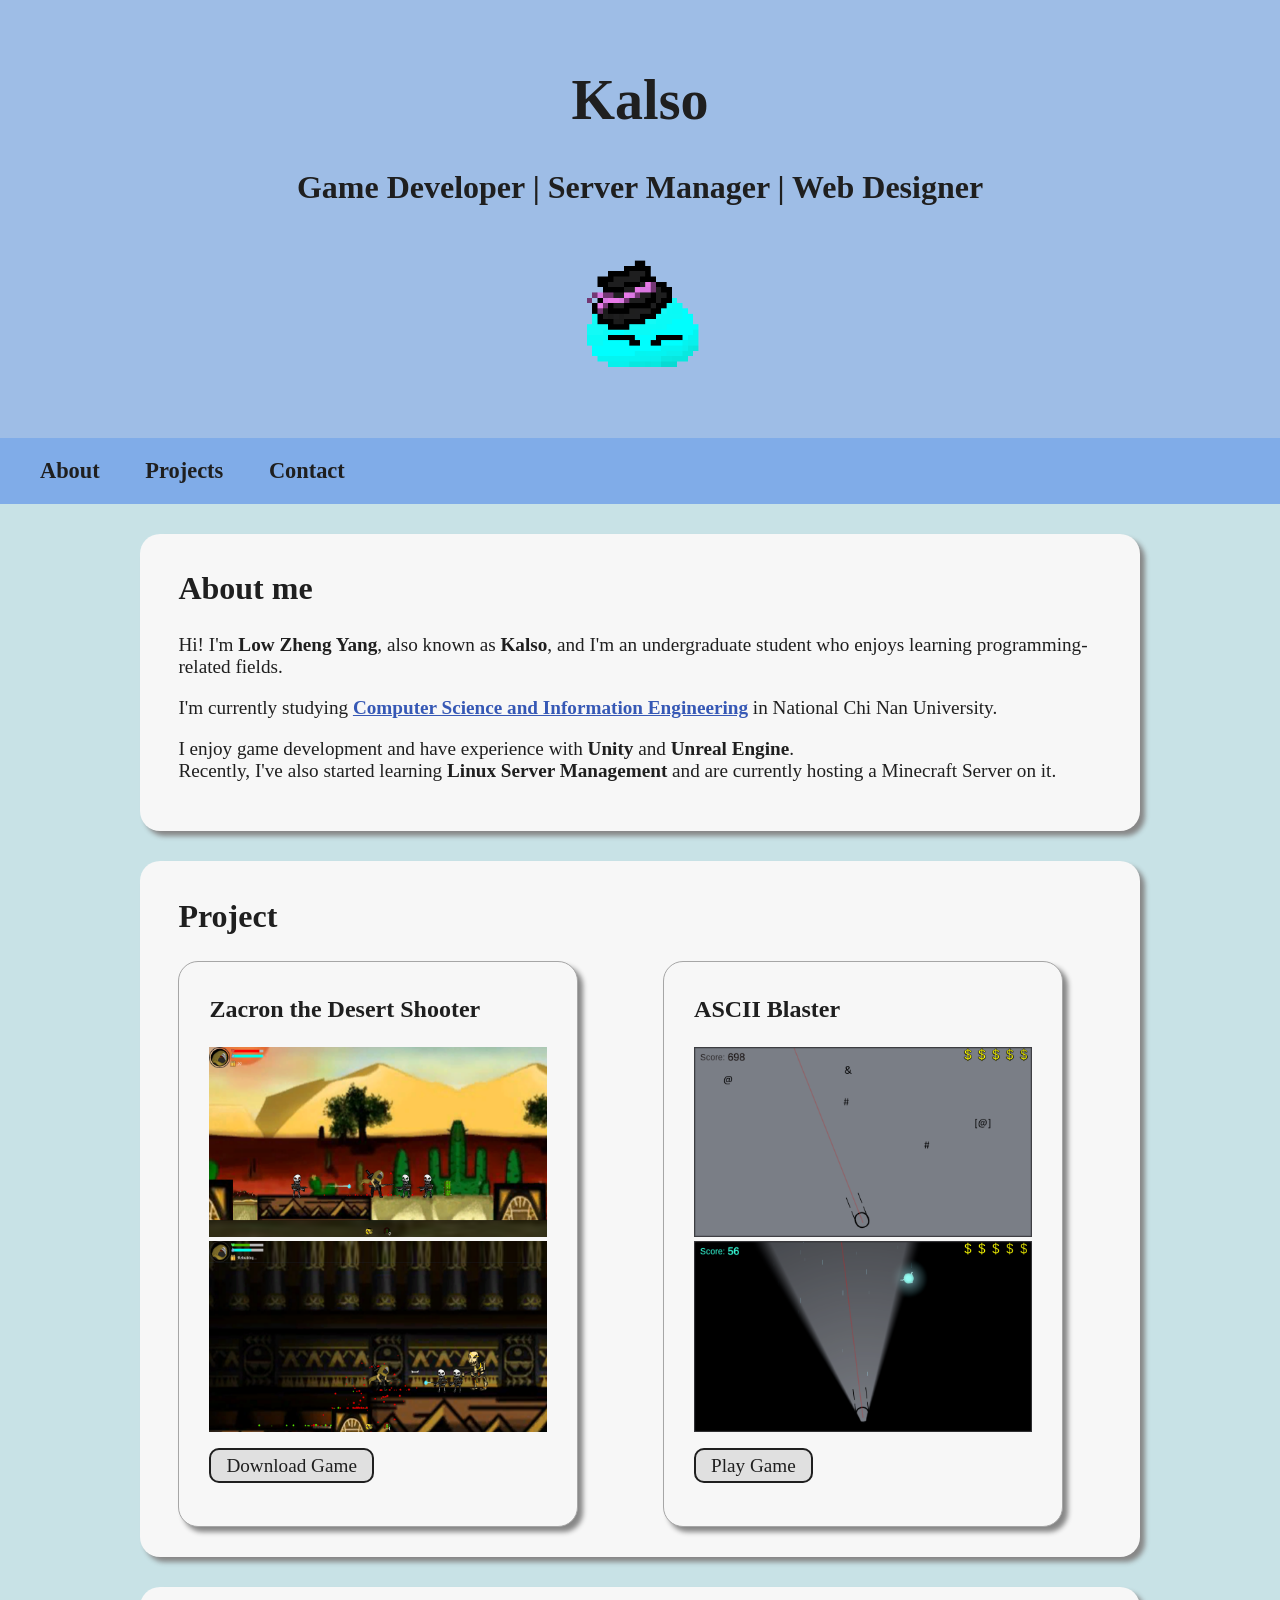
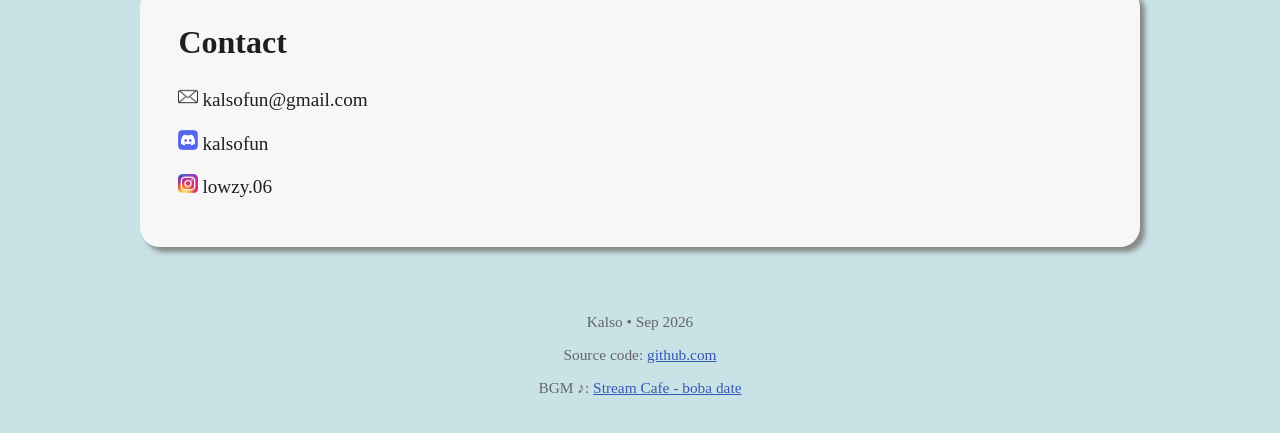
==== home.html @ 7e491172 "edited the title of 'source code' link" ====
<!DOCTYPE html>
<html lang="en">
<head>
    <meta charset="UTF-8">
    <meta name="viewport" content="width=device-width, initial-scale=1.0">
    <title>Kalso's Website</title>
    <script src="/script.js"></script>
    <link rel="stylesheet" href="/style.css">
    <link rel="icon" type="image/png" href="/Resources/kalso-24x24.png">
</head>
<body>
    <audio autoplay loop>
        <source src="/Resources/boba-date.mp3" type="audio/mp3">
    </audio>
<header>
    <h1>Kalso</h1>
    <h2>Game Developer &vert; Server Manager &vert; Web Designer</h2>
    <button class="no-deco" onclick="new Audio('/Resources/slime.mp3').play()"><img src="/Resources/kalso-640x640.gif" alt="Kalso the Slime" title="Kalso the Slime"></button>
</header>
<nav><b>
    <a class="no-deco" href="#about">About</a>
    <a class="no-deco" href="#project">Projects</a>
    <a class="no-deco" href="#contact">Contact</a>
</nav></b>
<section class="card" id="about">
    <h2>About me</h2>
    <p>Hi! I'm <b>Low Zheng Yang</b>, also known as <b>Kalso</b>, and I'm an undergraduate student who enjoys learning programming-related fields.</p>
    <p>I'm currently studying <b><a href="https://www.csie.ncnu.edu.tw/home" target="_blank">Computer Science and Information Engineering</a></b> in National Chi Nan University.</p>
    <p>I enjoy game development and have experience with <b>Unity</b> and <b>Unreal Engine</b>.
    <br>Recently, I've also started learning <b>Linux Server Management</b> and are currently hosting a Minecraft Server on it.</p>
</section>
<section class="card" id="project">
    <h2>Project</h2>
    <section class="grid-card">
        <section>
            <h3>Zacron the Desert Shooter</h3>
            <img src="/Resources/proj-ztds-pic1.png" alt="Gameplay">
            <img src="/Resources/proj-ztds-pic2.png" alt="Gameplay">
            <p><a class="button" href="/Projects/Zacron_the_Desert_Shooter.zip" target="_blank">Download Game</a></p>
        </section>
        <section>
            <h3>ASCII Blaster</h3>
            <img src="/Resources/proj-ab-pic1.png" alt="Gameplay">
            <img src="/Resources/proj-ab-pic2.png" alt="Gameplay">
            <p><a class="button" href="/Projects/ASCII_Blaster/" target="_blank">Play Game</a></p>
        </section>
    </section>
</section>
<section class="card" id="contact">
    <h2>Contact</h2>
    <p><a class="no-deco" href="mailto:kalsofun@gmail.com" target="_blank"><img src="/Resources/mail-icon.png" alt="Mail" style="width:1em;"> kalsofun@gmail.com</a></p>
    <p><a class="no-deco" href="https://discord.com/users/764396331749343232" target="_blank"><img src="/Resources/discord-icon.png" alt="Discord" style="width:1em;"> kalsofun</a></p>
    <p><a class="no-deco" href="https://www.instagram.com/lowzy.06/" target="_blank"><img src="/Resources/instagram-icon.png" alt="Instagram" style="width:1em;"> lowzy.06</a></p>
</section>
<footer>
    <p>Kalso &bull; Sep 2026</p>
    <p>Source code: <a href="https://github.com/kalsofun/Kalso-Website" target="_blank" title="kalsofun/Kalso-Website">github.com</a></p>
    <p>BGM &sung;: <a href="https://www.youtube.com/watch?v=kj1MDJXJ7-I" target="_blank" title='"boba date" ♫ | cute background music (royalty free)'>Stream Cafe - boba date</a></p>
</footer>
</body>
</html>
---- style.css ----
* {
    box-sizing:border-box;
}
body {
    color:#1f1f1f;
	background-color:#c8e2e6;
    font-family:serif;
    text-align:center;
    margin:0px;
    padding:0px;
}
header {
    background-color:#9ebde6;
    padding:30px;
}
footer {
    color:#666666;
    font-size:0.8em;
    padding:20px;
}
section.card {
    background-color:#f7f7f7;
    border-radius:20px;
    box-shadow:5px 5px 5px #878787;
    max-width:1000px;
    width:100%;
    height:auto;
    text-align:left;
    margin:30px auto;
    padding:10px 3% 30px;
}
section.grid-card {
    display:grid;
    grid-template-columns:1fr;
    gap:5%;
    height:auto;
    overflow:visible;
}
section.grid-card section {
    display:inline-block;
    background-color:#f7f7f7;
    border-radius:20px;
    border:1px solid #a6a6a6;
    box-shadow:5px 5px 5px #878787;
    max-width:400px;
    width:100%;
    height:auto;
    padding:10px 30px 30px;
}
section img{
    width:100%;
    height:auto;
}
nav {
    background-color:#80ace8;
    font-size:1.4em;
    text-align:left;
    margin:0px;
    padding:20px;
}
nav a {
    margin:10px 20px;
}

h1 {
    font-size:3.5em;
}
h2 {
    font-size:2em;
}
h3 {
    font-size:1.5em;
}
p {
    font-size:1.2em;
}
a {
    color:#3658b5;
}
a.button {
    background-color:#e0e0e0;
    color:inherit;
    text-decoration:none;
    border:2px solid #1f1f1f;
    border-radius:10px;
    padding:5px 15px;
}
a.button:hover {
    filter:brightness(0.9);
}
a.button:active {
    filter:brightness(0.8);
}
button {
    cursor:pointer;
}
.no-deco {
    background:none;
    color:inherit;
    border:none;
    text-decoration:none;
}
img {
    width:170px;
}

@media (min-width: 600px) {
    section.grid-card {
        grid-template-columns:1fr 1fr;
    }
}
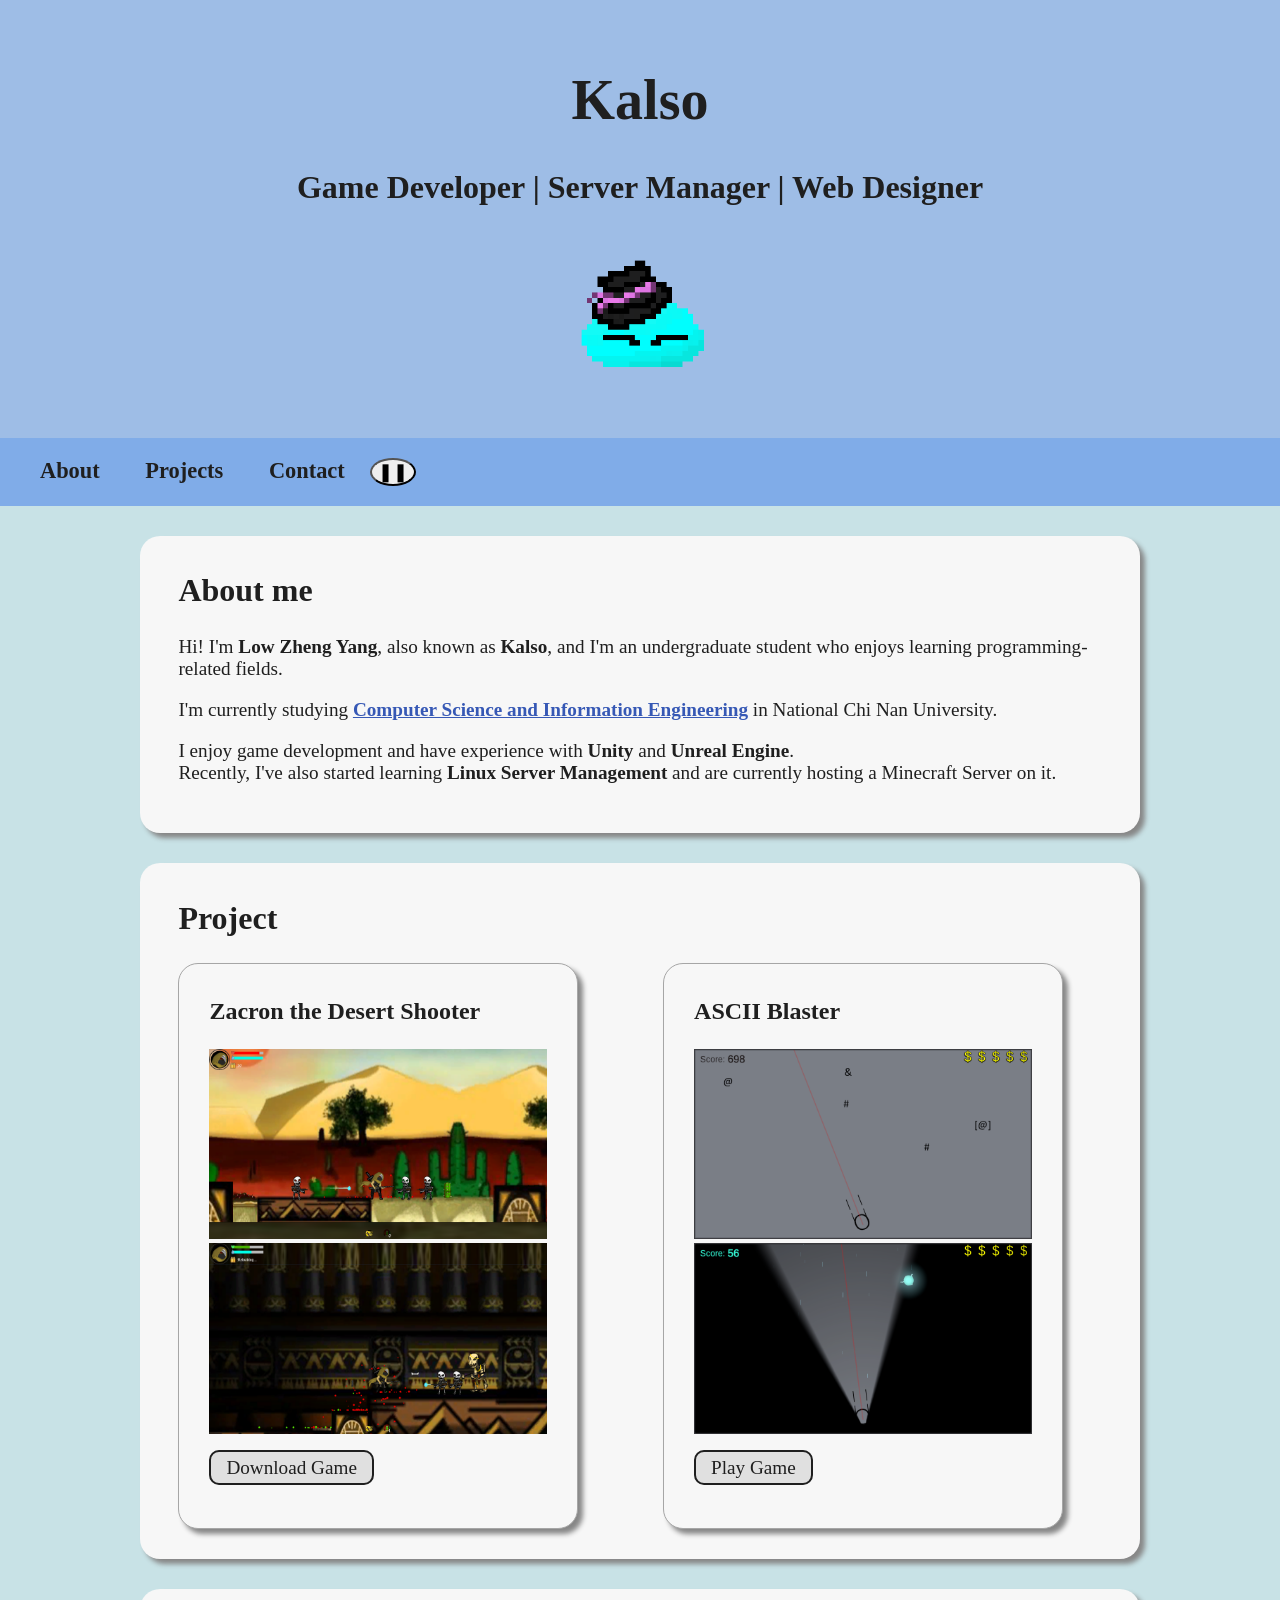
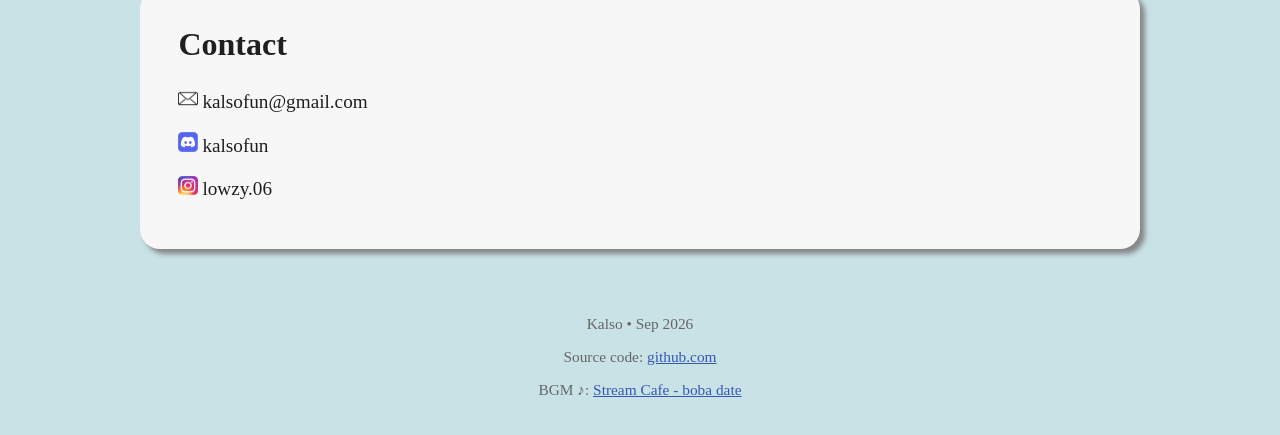
==== commit ece2cfd5: "added button to pause or play bgm" ====
--- a/home.html
+++ b/home.html
@@ -4,23 +4,24 @@
     <meta charset="UTF-8">
     <meta name="viewport" content="width=device-width, initial-scale=1.0">
     <title>Kalso's Website</title>
-    <script src="/script.js"></script>
+    <script src="/script.js" defer></script>
     <link rel="stylesheet" href="/style.css">
     <link rel="icon" type="image/png" href="/Resources/kalso-24x24.png">
 </head>
 <body>
-    <audio autoplay loop>
+    <audio autoplay loop id="bgm">
         <source src="/Resources/boba-date.mp3" type="audio/mp3">
     </audio>
 <header>
     <h1>Kalso</h1>
     <h2>Game Developer &vert; Server Manager &vert; Web Designer</h2>
-    <button class="no-deco" onclick="new Audio('/Resources/slime.mp3').play()"><img src="/Resources/kalso-640x640.gif" alt="Kalso the Slime" title="Kalso the Slime"></button>
+    <button class="no-deco" onclick="playAudio('/Resources/slime.mp3')"><img src="/Resources/kalso-640x640.gif" alt="Kalso the Slime" title="Kalso the Slime"></button>
 </header>
 <nav><b>
     <a class="no-deco" href="#about">About</a>
     <a class="no-deco" href="#project">Projects</a>
     <a class="no-deco" href="#contact">Contact</a>
+    <button class="round" id="bgm-control">❚❚</button>
 </nav></b>
 <section class="card" id="about">
     <h2>About me</h2>
--- a/style.css
+++ b/style.css
@@ -94,6 +94,10 @@
 button {
     cursor:pointer;
 }
+button.round {
+    border-radius:50%;
+    font-size:0.8em;
+}
 .no-deco {
     background:none;
     color:inherit;
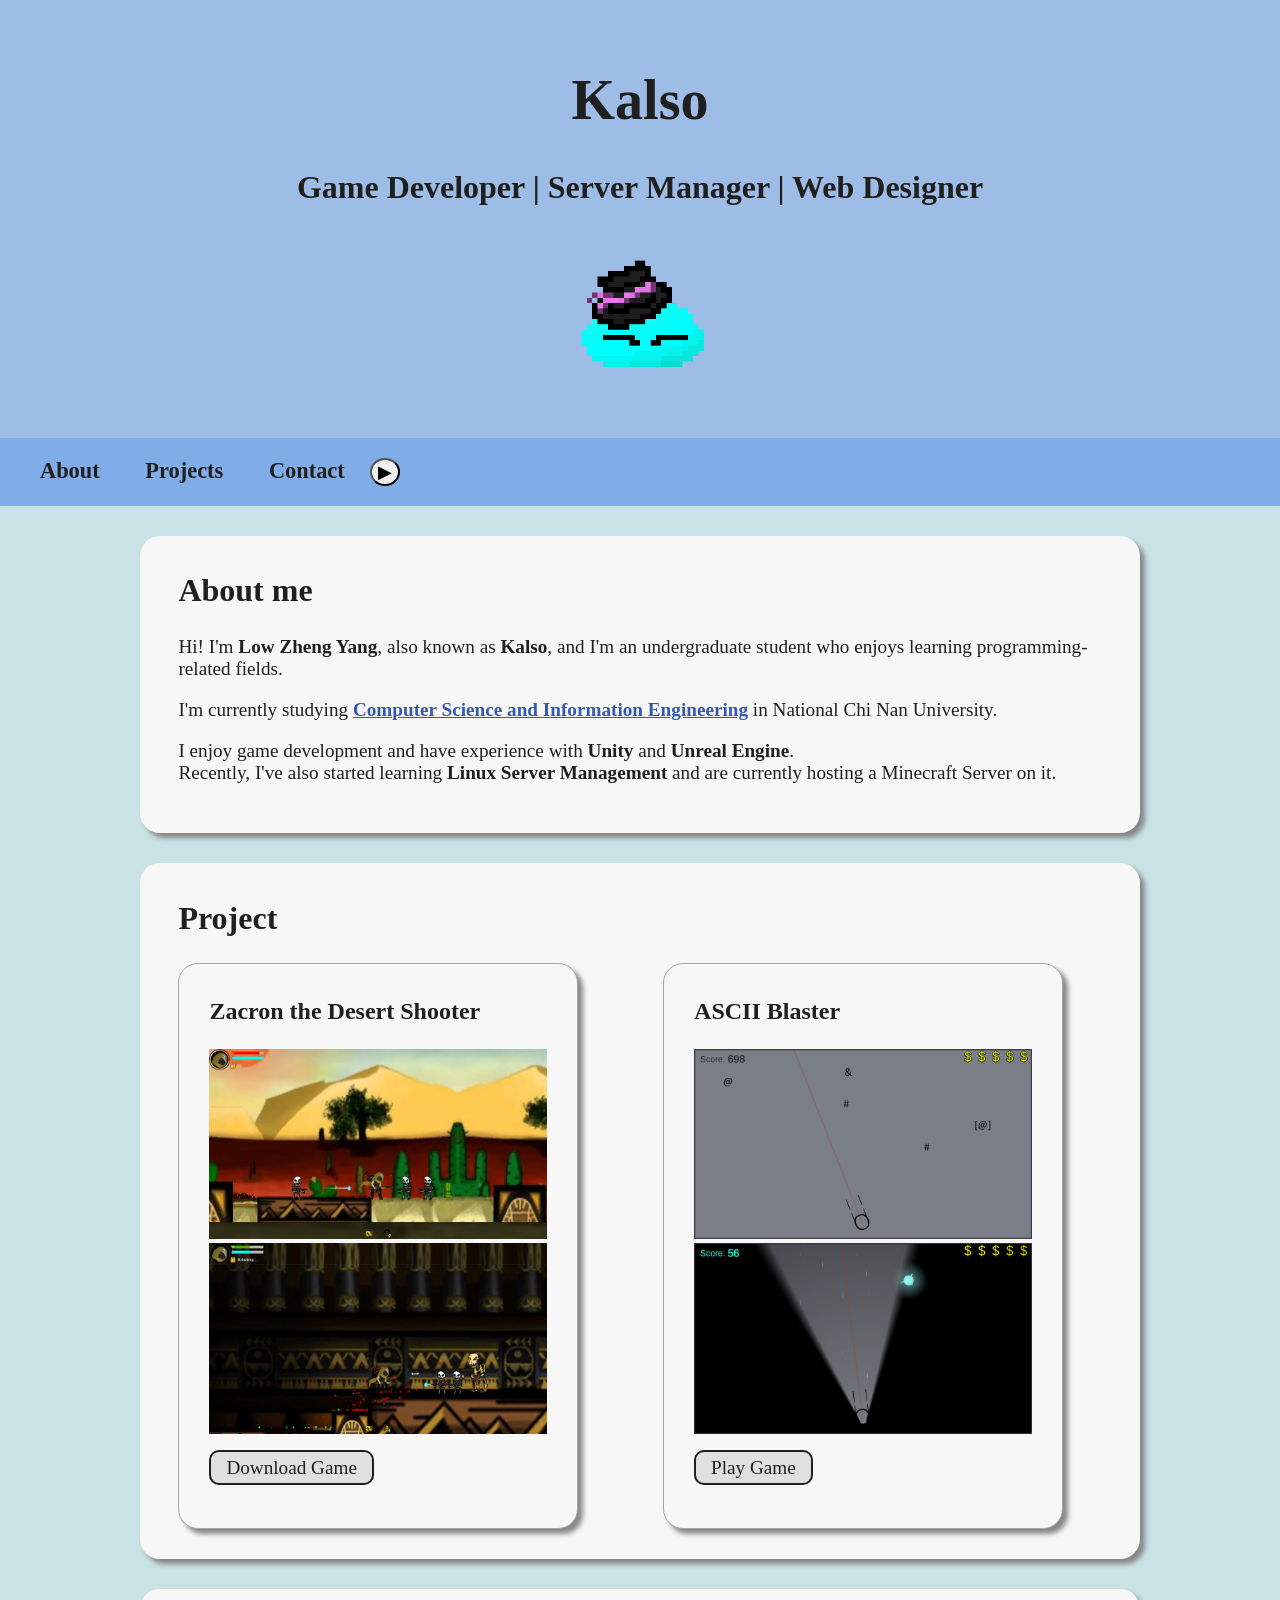
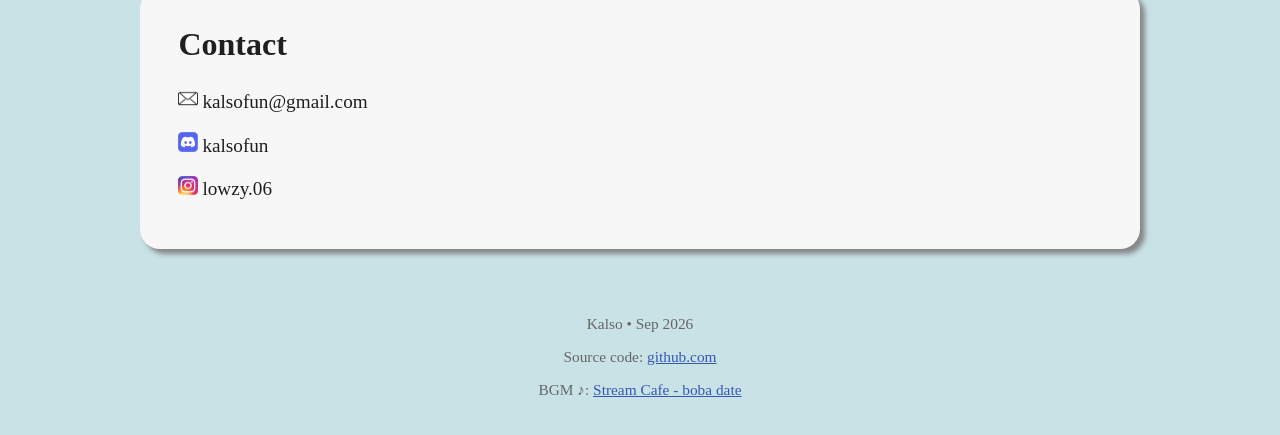
==== commit cf76d84a: "added link ref canonical" ====
--- a/home.html
+++ b/home.html
@@ -7,6 +7,7 @@
     <script src="/script.js" defer></script>
     <link rel="stylesheet" href="/style.css">
     <link rel="icon" type="image/png" href="/Resources/kalso-24x24.png">
+    <link rel="canonical" href="https://www.kalsofun.com/">
 </head>
 <body>
     <audio autoplay loop id="bgm">
@@ -21,7 +22,7 @@
     <a class="no-deco" href="#about">About</a>
     <a class="no-deco" href="#project">Projects</a>
     <a class="no-deco" href="#contact">Contact</a>
-    <button class="round" id="bgm-control">❚❚</button>
+    <button class="round" id="bgm-control">▶︎</button>
 </nav></b>
 <section class="card" id="about">
     <h2>About me</h2>
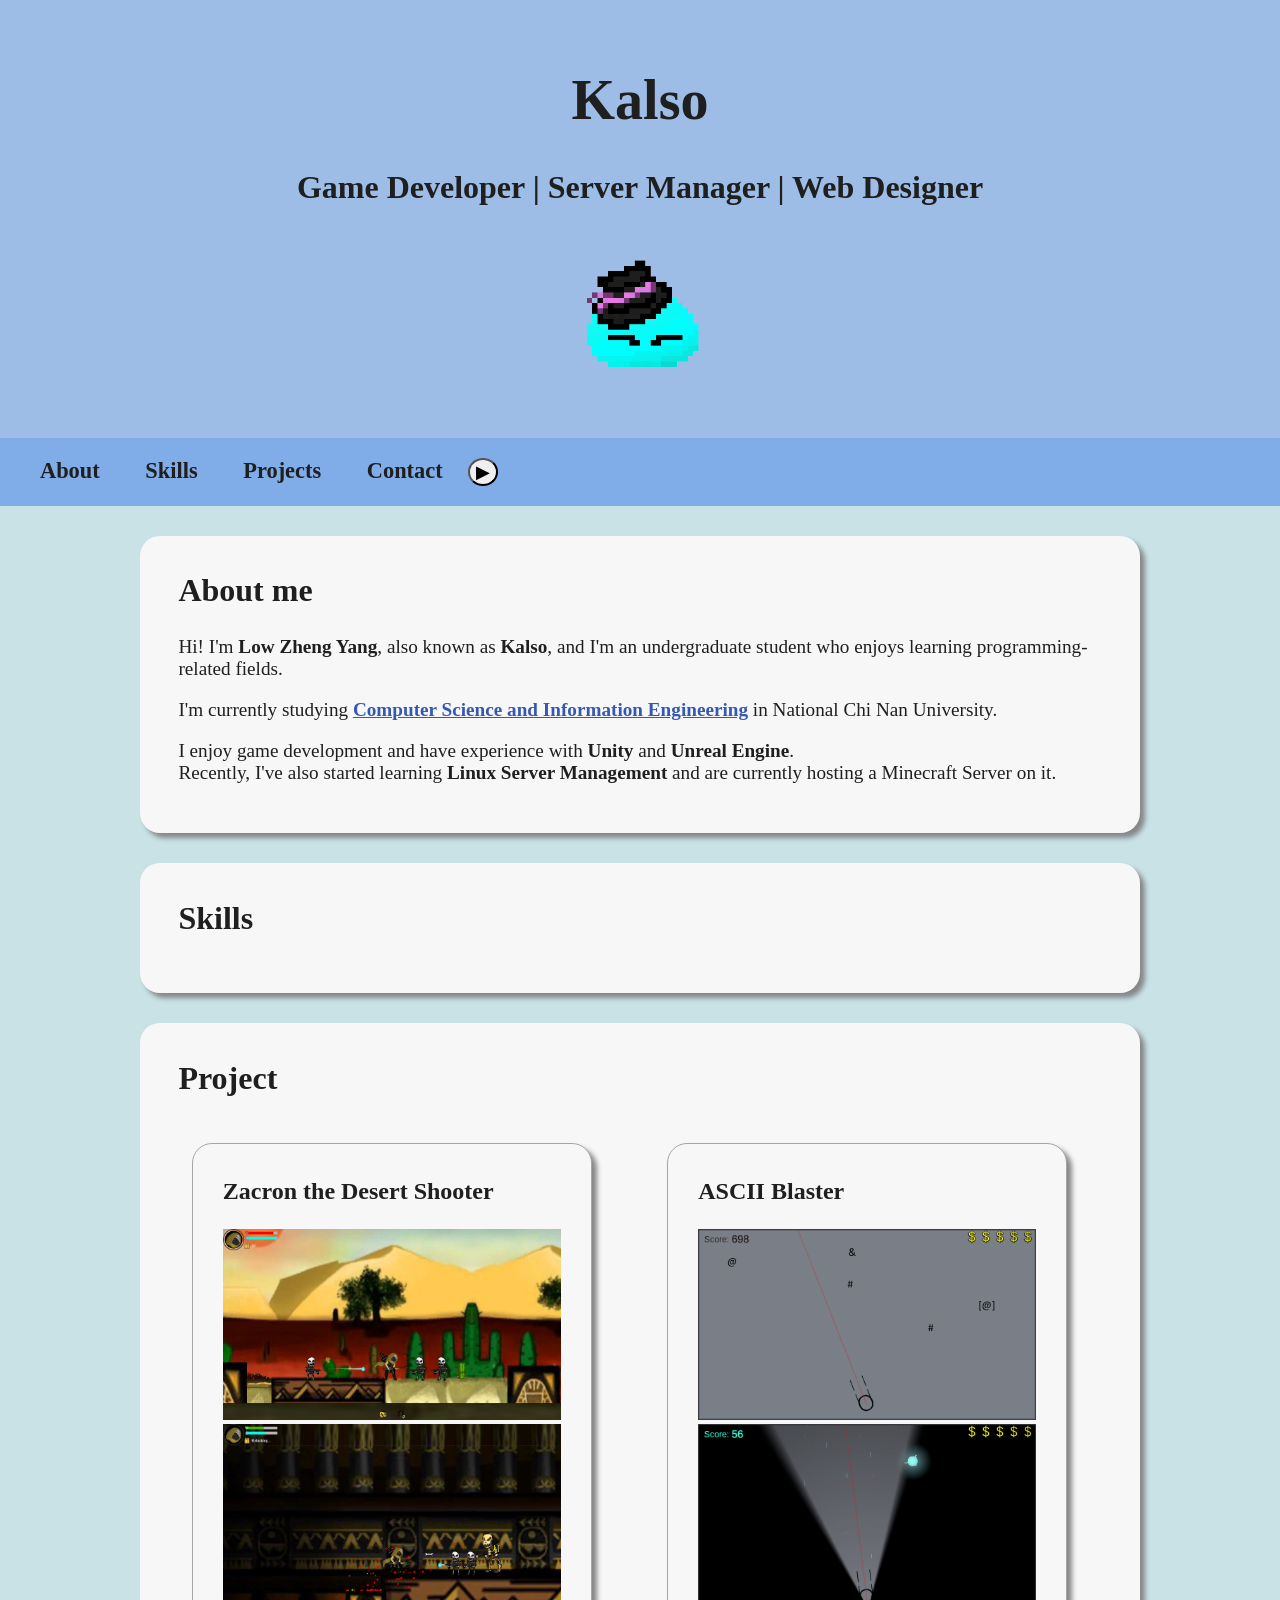
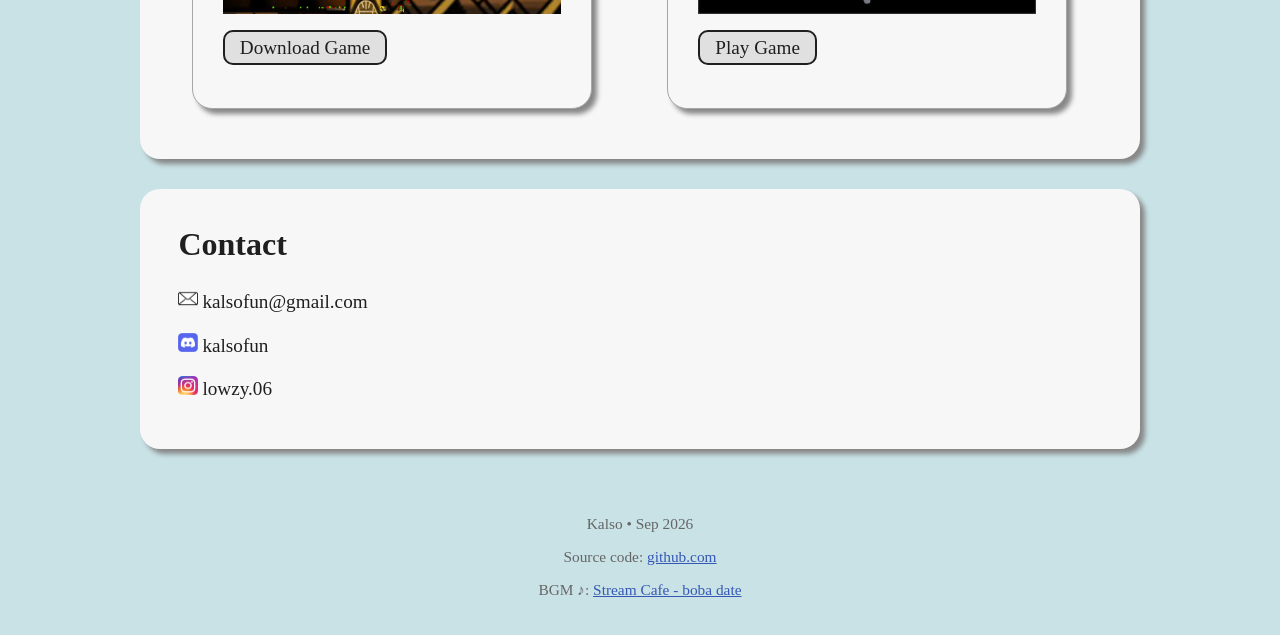
==== commit a0aaa6af: "added meta description" ====
--- a/home.html
+++ b/home.html
@@ -2,10 +2,11 @@
 <html lang="en">
 <head>
     <meta charset="UTF-8">
+    <script src="/script.js" defer></script>
+    <link rel="stylesheet" href="/style.css">
     <meta name="viewport" content="width=device-width, initial-scale=1.0">
     <title>Kalso's Website</title>
-    <script src="/script.js" defer></script>
-    <link rel="stylesheet" href="/style.css">
+    <meta name="description" content="I'm Kalso, and this is a website where I post and share my projects and experiences.">
     <link rel="icon" type="image/png" href="/Resources/kalso-24x24.png">
     <link rel="canonical" href="https://www.kalsofun.com/">
 </head>
@@ -20,6 +21,7 @@
 </header>
 <nav><b>
     <a class="no-deco" href="#about">About</a>
+    <a class="no-deco" href="#skills">Skills</a>
     <a class="no-deco" href="#project">Projects</a>
     <a class="no-deco" href="#contact">Contact</a>
     <button class="round" id="bgm-control">▶︎</button>
@@ -30,6 +32,9 @@
     <p>I'm currently studying <b><a href="https://www.csie.ncnu.edu.tw/home" target="_blank">Computer Science and Information Engineering</a></b> in National Chi Nan University.</p>
     <p>I enjoy game development and have experience with <b>Unity</b> and <b>Unreal Engine</b>.
     <br>Recently, I've also started learning <b>Linux Server Management</b> and are currently hosting a Minecraft Server on it.</p>
+</section>
+<section class="card" id="skills">
+    <h2>Skills</h2>
 </section>
 <section class="card" id="project">
     <h2>Project</h2>
--- a/style.css
+++ b/style.css
@@ -32,7 +32,7 @@
 section.grid-card {
     display:grid;
     grid-template-columns:1fr;
-    gap:5%;
+    gap:3%;
     height:auto;
     overflow:visible;
 }
@@ -45,6 +45,7 @@
     max-width:400px;
     width:100%;
     height:auto;
+    margin:20px 3%;
     padding:10px 30px 30px;
 }
 section img{
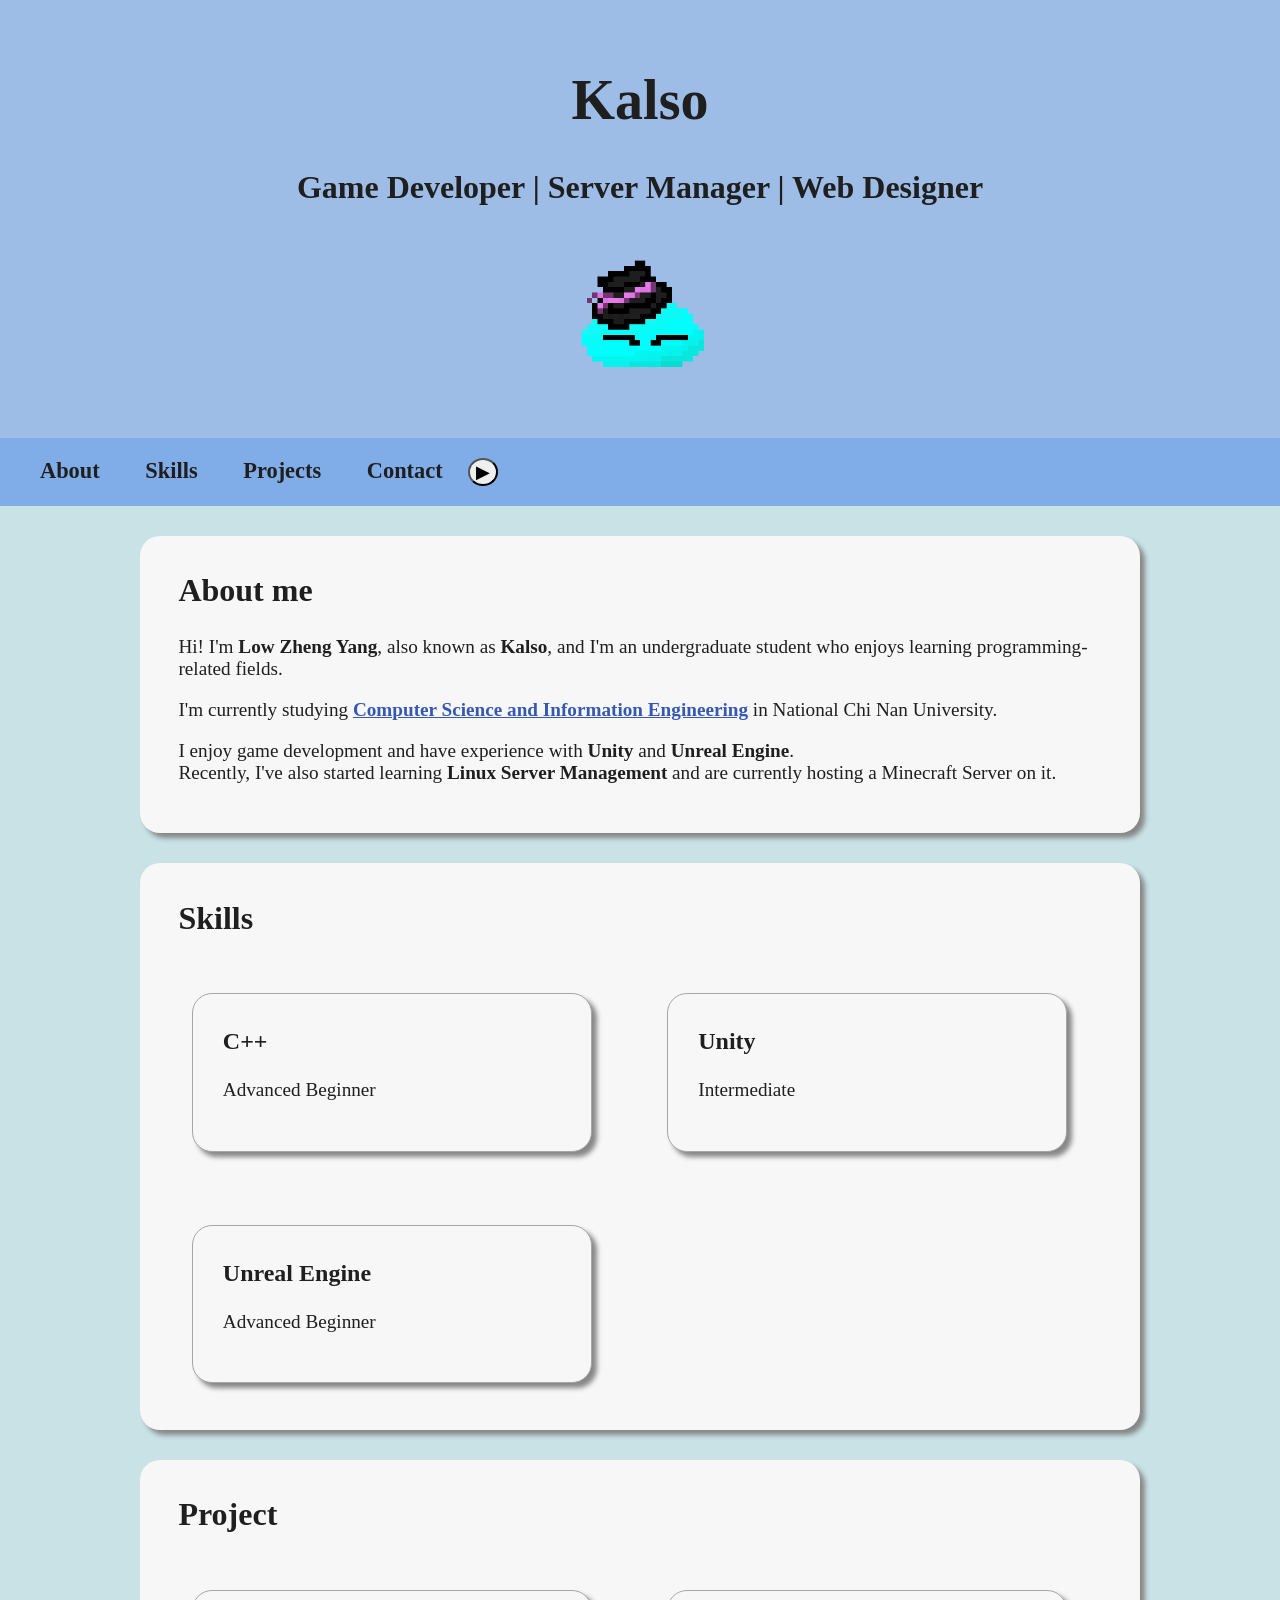
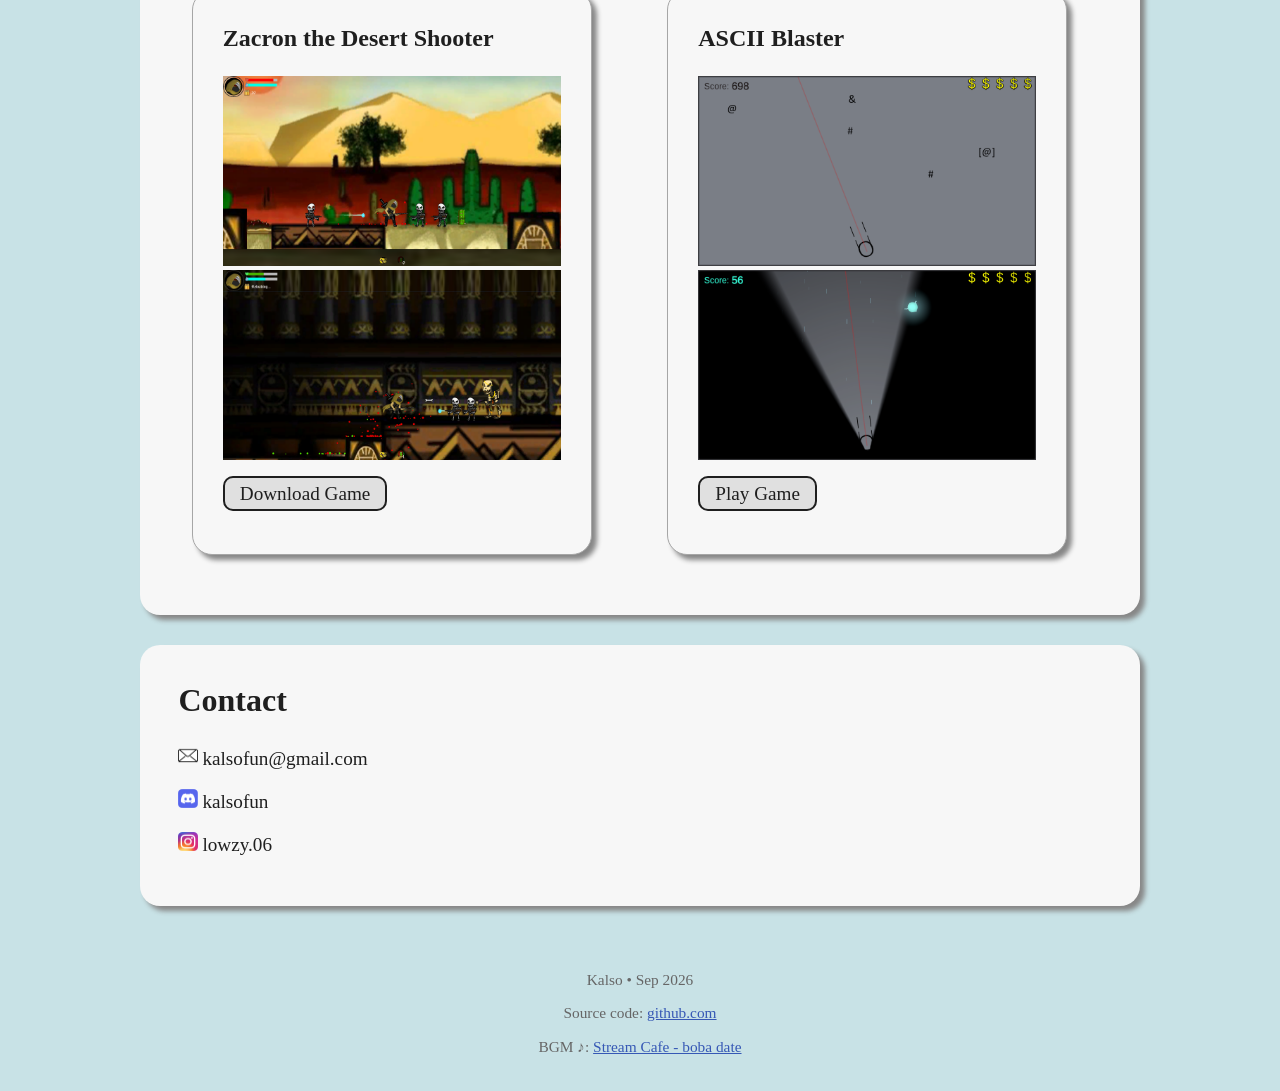
==== commit ae06a0de: "modified 'Skills' section" ====
--- a/home.html
+++ b/home.html
@@ -35,6 +35,20 @@
 </section>
 <section class="card" id="skills">
     <h2>Skills</h2>
+    <section class="grid-card">
+        <section>
+            <h3>C++</h3>
+            <p>Advanced Beginner</p>
+        </section>
+        <section>
+            <h3>Unity</h3>
+            <p>Intermediate</p>
+        </section>
+        <section>
+            <h3>Unreal Engine</h3>
+            <p>Advanced Beginner</p>
+        </section>
+    </section>
 </section>
 <section class="card" id="project">
     <h2>Project</h2>
--- a/style.css
+++ b/style.css
@@ -45,7 +45,7 @@
     max-width:400px;
     width:100%;
     height:auto;
-    margin:20px 3%;
+    margin:30px 3%;
     padding:10px 30px 30px;
 }
 section img{
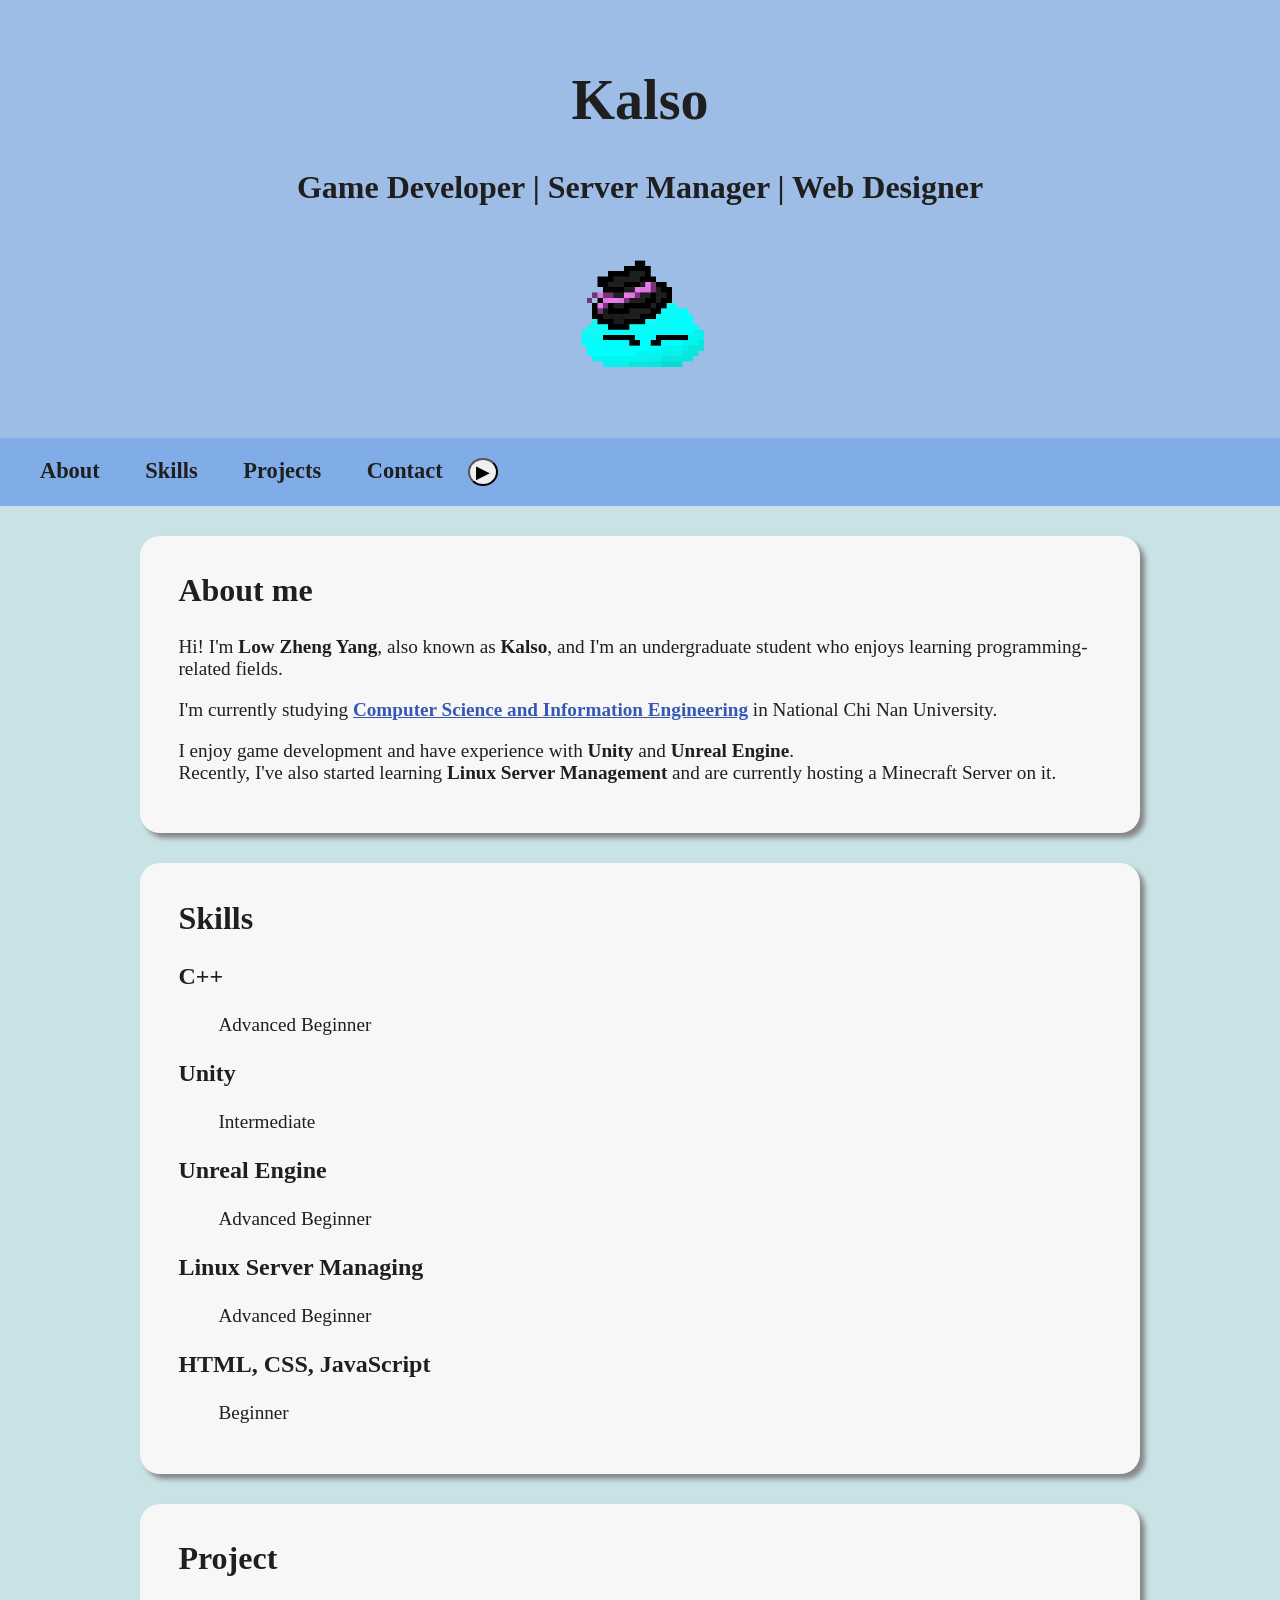
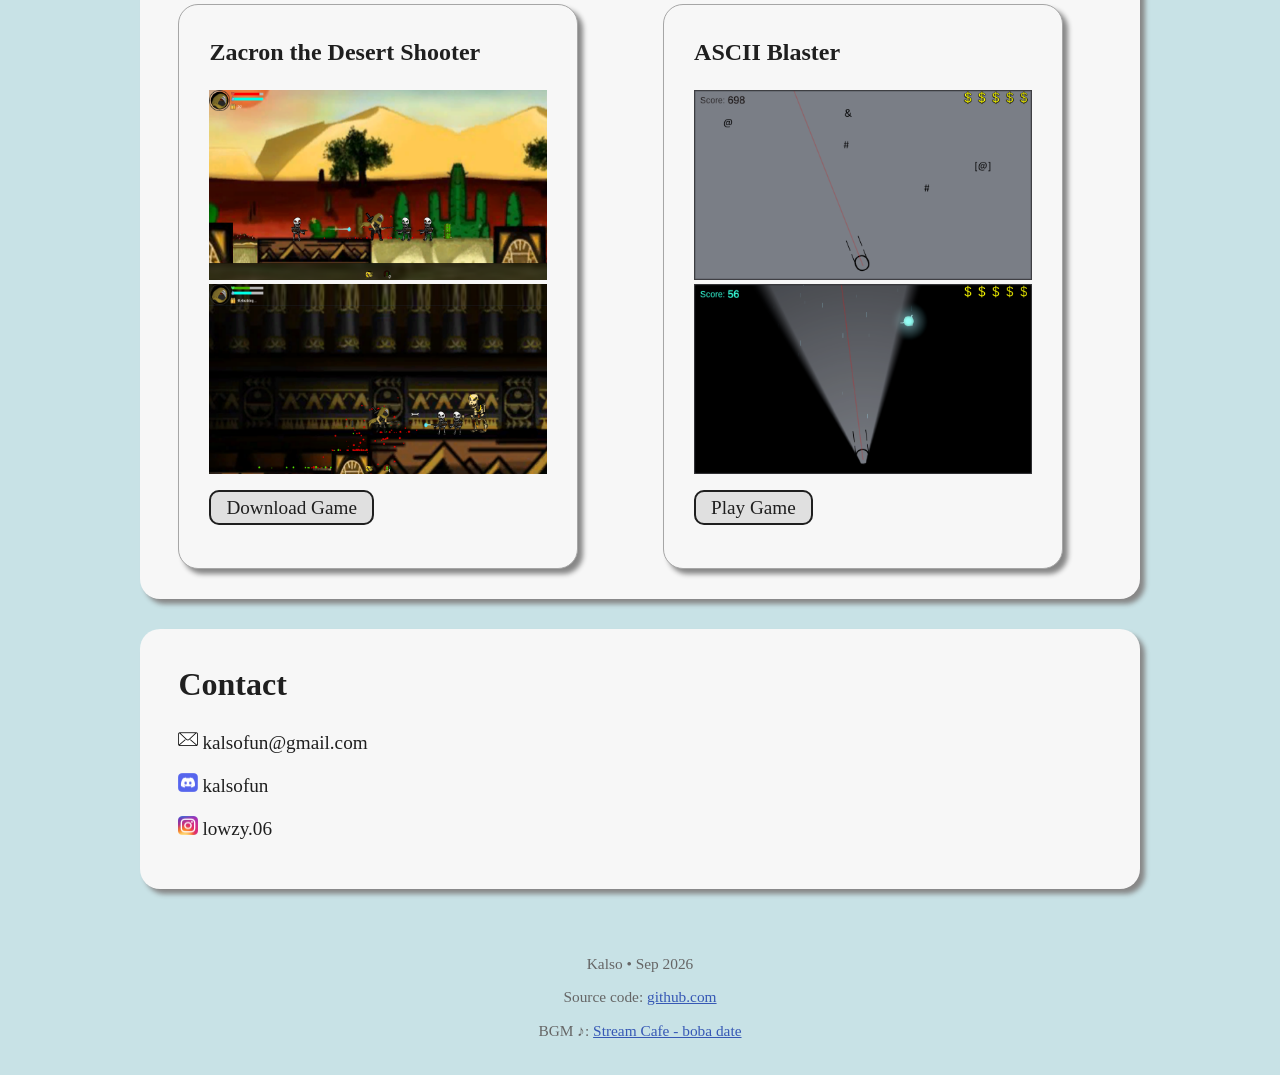
==== commit c1f6b7b7: "change the cards in skills section to list" ====
--- a/home.html
+++ b/home.html
@@ -35,20 +35,16 @@
 </section>
 <section class="card" id="skills">
     <h2>Skills</h2>
-    <section class="grid-card">
-        <section>
-            <h3>C++</h3>
-            <p>Advanced Beginner</p>
-        </section>
-        <section>
-            <h3>Unity</h3>
-            <p>Intermediate</p>
-        </section>
-        <section>
-            <h3>Unreal Engine</h3>
-            <p>Advanced Beginner</p>
-        </section>
-    </section>
+    <h3>C++</h3>
+    <ul>Advanced Beginner</ul>
+    <h3>Unity</h3>
+    <ul>Intermediate</ul>
+    <h3>Unreal Engine</h3>
+    <ul>Advanced Beginner</ul>
+    <h3>Linux Server Managing</h3>
+    <ul>Advanced Beginner</ul>
+    <h3>HTML, CSS, JavaScript</h3>
+    <ul>Beginner</ul>
 </section>
 <section class="card" id="project">
     <h2>Project</h2>
--- a/style.css
+++ b/style.css
@@ -32,7 +32,7 @@
 section.grid-card {
     display:grid;
     grid-template-columns:1fr;
-    gap:3%;
+    gap:5%;
     height:auto;
     overflow:visible;
 }
@@ -45,7 +45,6 @@
     max-width:400px;
     width:100%;
     height:auto;
-    margin:30px 3%;
     padding:10px 30px 30px;
 }
 section img{
@@ -73,6 +72,9 @@
     font-size:1.5em;
 }
 p {
+    font-size:1.2em;
+}
+ul {
     font-size:1.2em;
 }
 a {
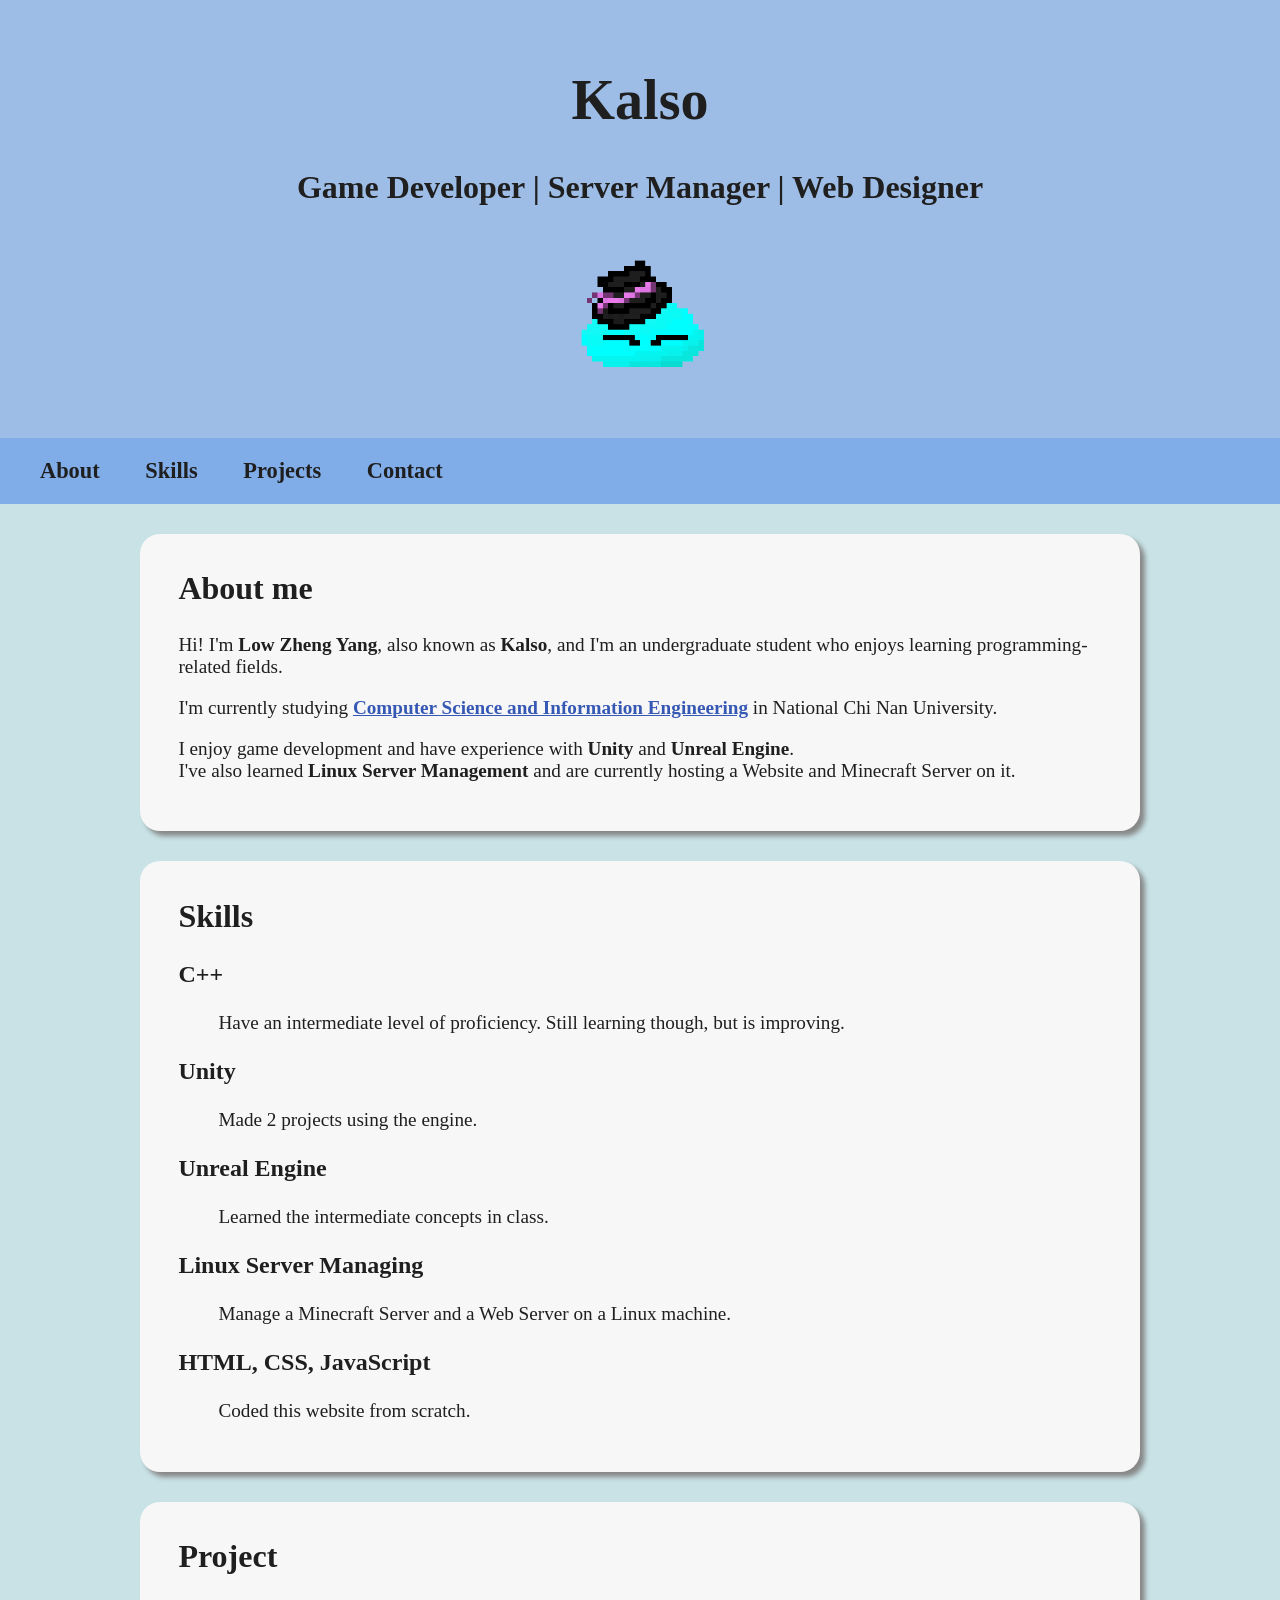
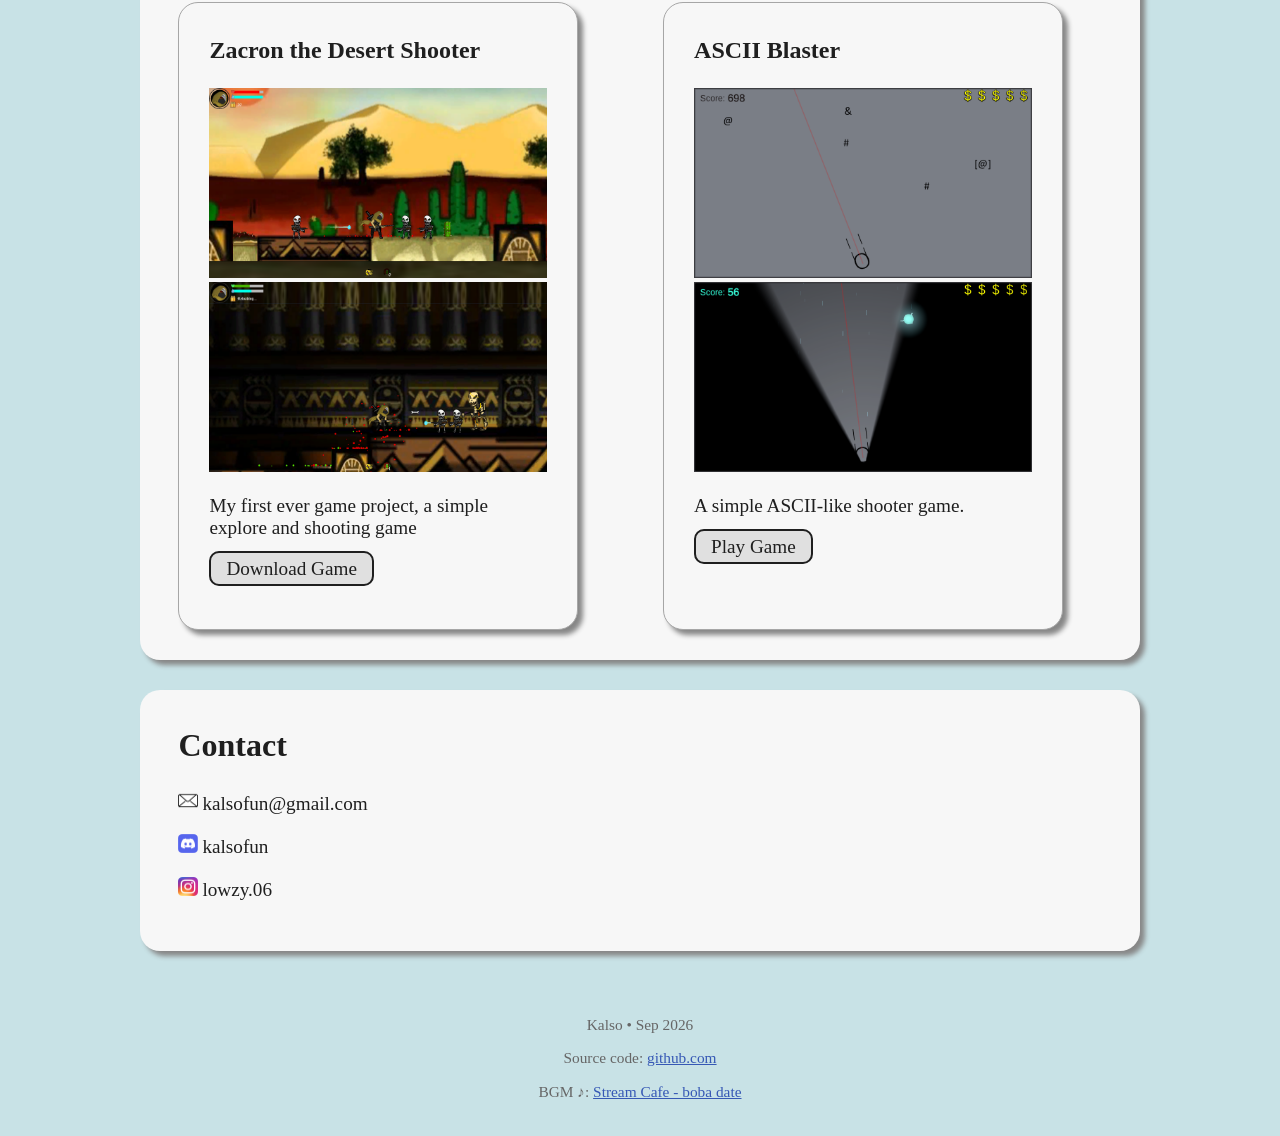
==== commit 48b8c2cb: "Added description to 'Skills' and 'Project'" ====
--- a/home.html
+++ b/home.html
@@ -24,27 +24,26 @@
     <a class="no-deco" href="#skills">Skills</a>
     <a class="no-deco" href="#project">Projects</a>
     <a class="no-deco" href="#contact">Contact</a>
-    <button class="round" id="bgm-control">▶︎</button>
 </nav></b>
 <section class="card" id="about">
     <h2>About me</h2>
     <p>Hi! I'm <b>Low Zheng Yang</b>, also known as <b>Kalso</b>, and I'm an undergraduate student who enjoys learning programming-related fields.</p>
     <p>I'm currently studying <b><a href="https://www.csie.ncnu.edu.tw/home" target="_blank">Computer Science and Information Engineering</a></b> in National Chi Nan University.</p>
     <p>I enjoy game development and have experience with <b>Unity</b> and <b>Unreal Engine</b>.
-    <br>Recently, I've also started learning <b>Linux Server Management</b> and are currently hosting a Minecraft Server on it.</p>
+    <br>I've also learned <b>Linux Server Management</b> and are currently hosting a Website and Minecraft Server on it.</p>
 </section>
 <section class="card" id="skills">
     <h2>Skills</h2>
     <h3>C++</h3>
-    <ul>Advanced Beginner</ul>
+        <ul>Have an intermediate level of proficiency. Still learning though, but is improving.</ul>
     <h3>Unity</h3>
-    <ul>Intermediate</ul>
+        <ul>Made 2 projects using the engine.</ul>
     <h3>Unreal Engine</h3>
-    <ul>Advanced Beginner</ul>
+        <ul>Learned the intermediate concepts in class.</ul>
     <h3>Linux Server Managing</h3>
-    <ul>Advanced Beginner</ul>
+        <ul>Manage a Minecraft Server and a Web Server on a Linux machine.</ul>
     <h3>HTML, CSS, JavaScript</h3>
-    <ul>Beginner</ul>
+        <ul>Coded this website from scratch.</ul>
 </section>
 <section class="card" id="project">
     <h2>Project</h2>
@@ -53,12 +52,14 @@
             <h3>Zacron the Desert Shooter</h3>
             <img src="/Resources/proj-ztds-pic1.png" alt="Gameplay">
             <img src="/Resources/proj-ztds-pic2.png" alt="Gameplay">
+            <p>My first ever game project, a simple explore and shooting game</p>
             <p><a class="button" href="/Projects/Zacron_the_Desert_Shooter.zip" target="_blank">Download Game</a></p>
         </section>
         <section>
             <h3>ASCII Blaster</h3>
             <img src="/Resources/proj-ab-pic1.png" alt="Gameplay">
             <img src="/Resources/proj-ab-pic2.png" alt="Gameplay">
+            <p>A simple ASCII-like shooter game.</p>
             <p><a class="button" href="/Projects/ASCII_Blaster/" target="_blank">Play Game</a></p>
         </section>
     </section>
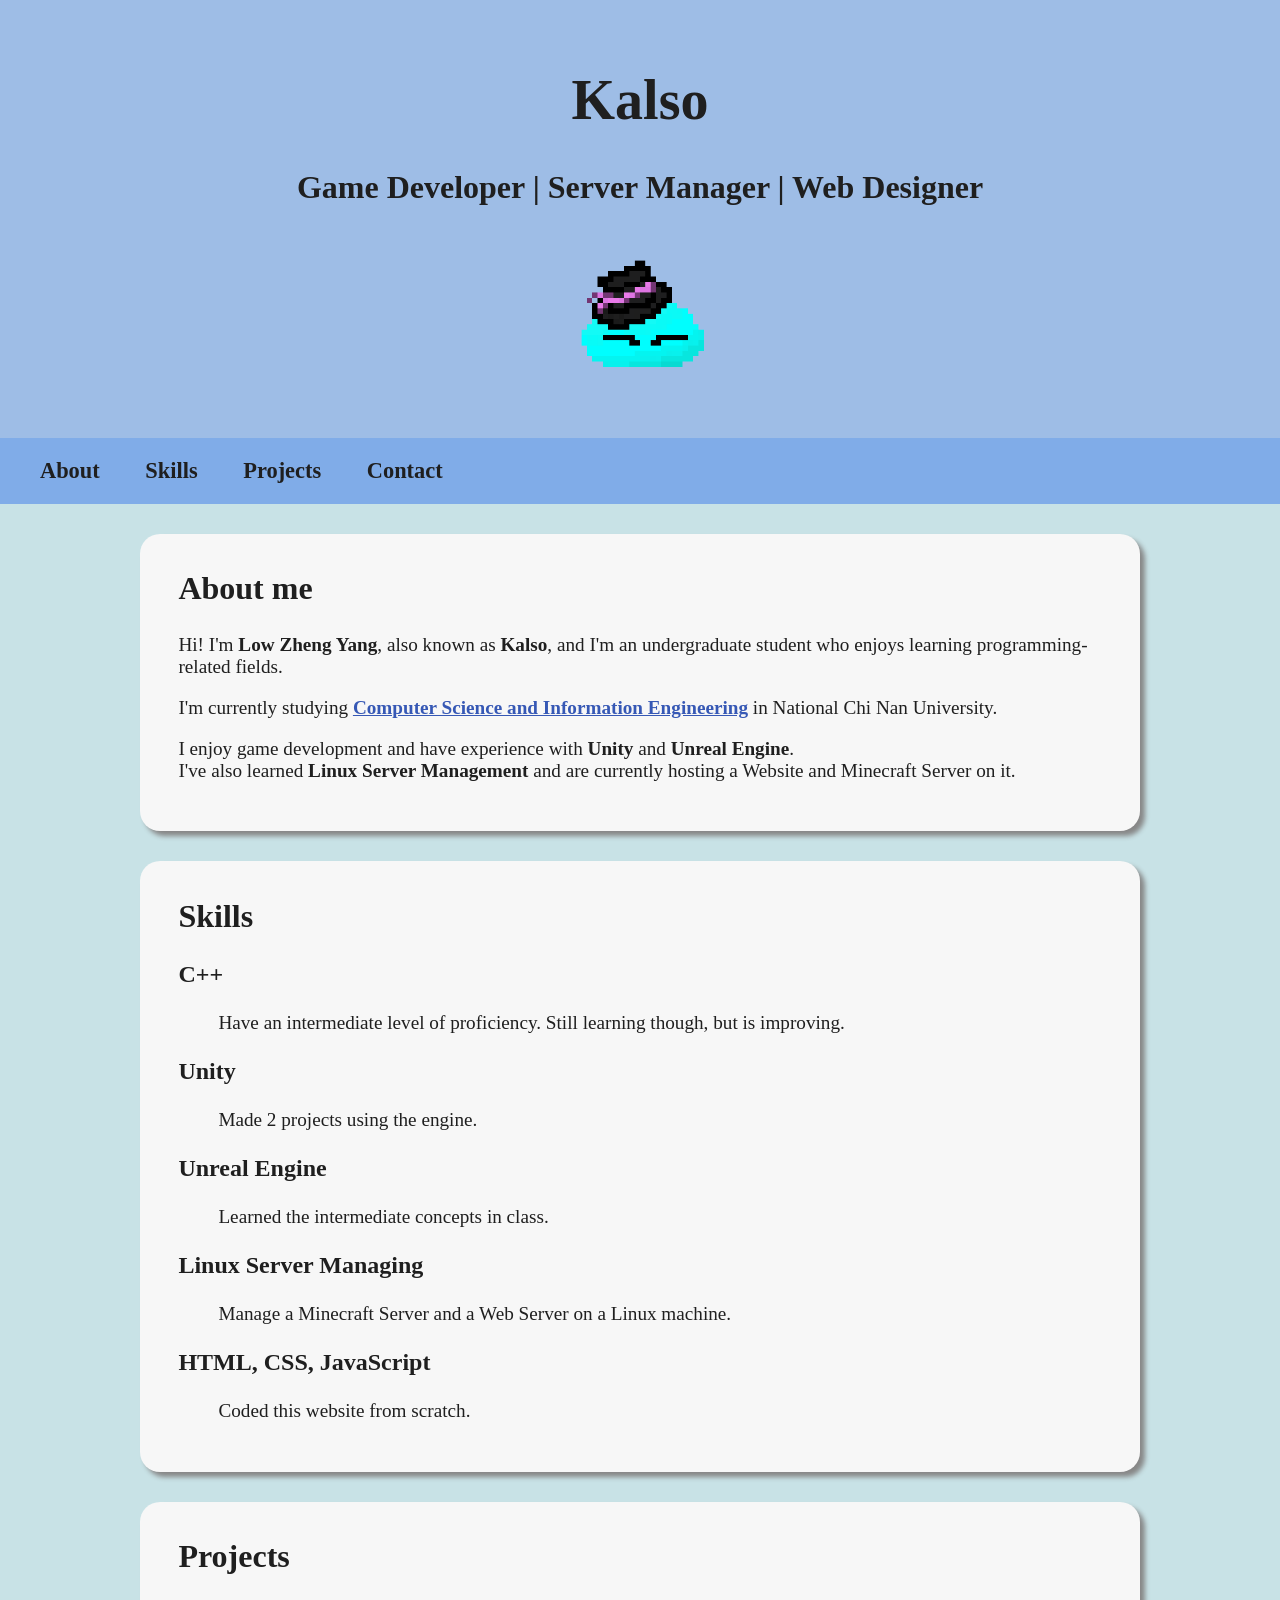
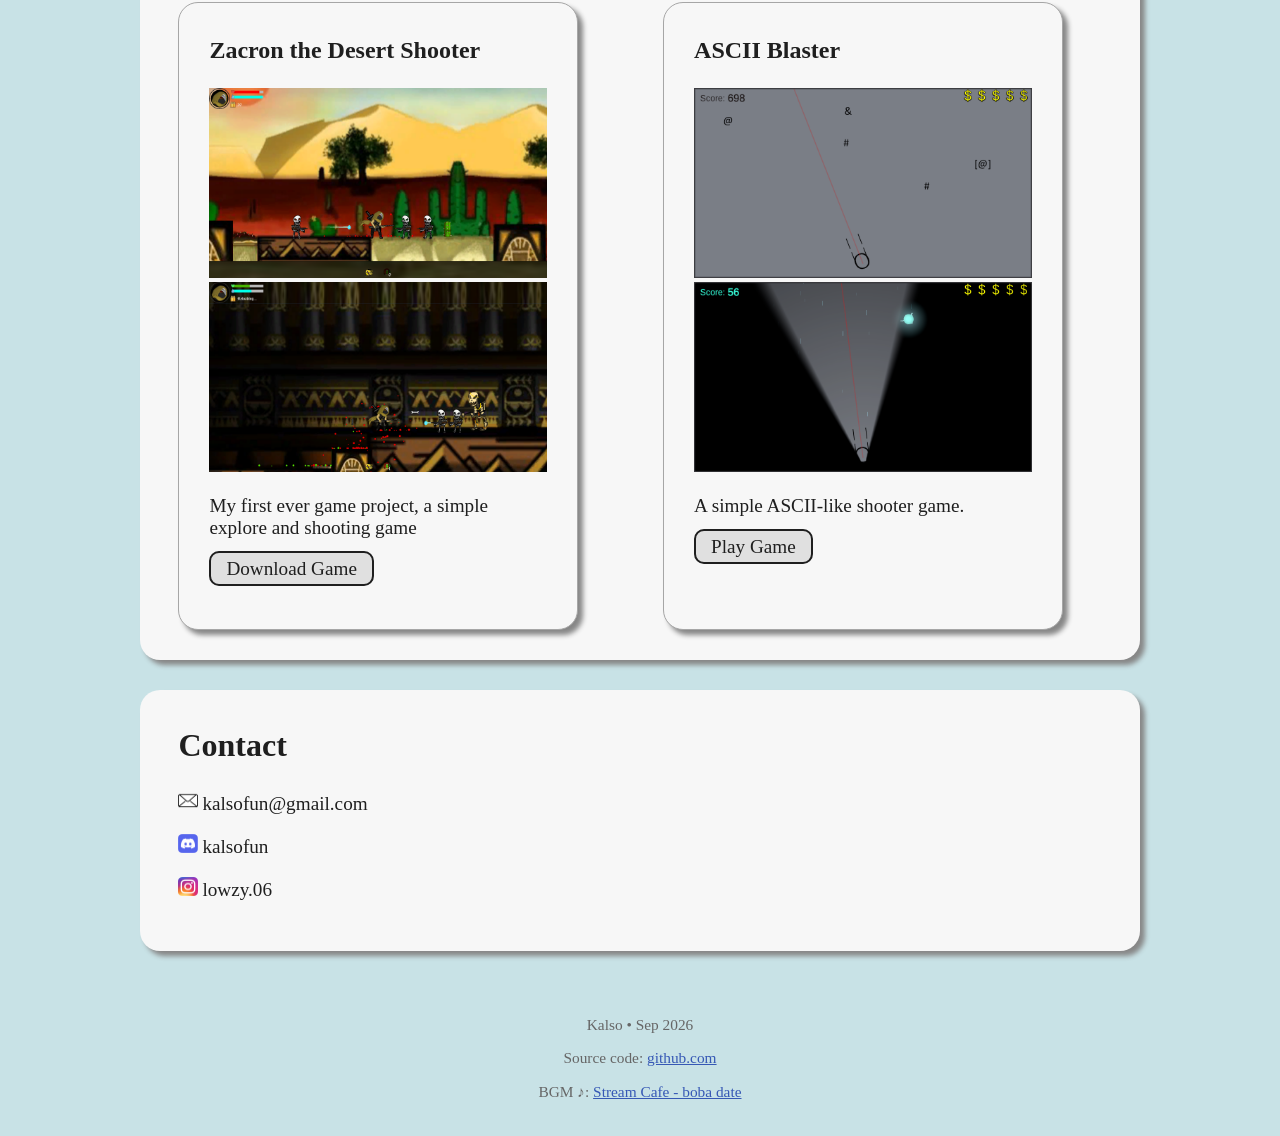
==== commit 38680335: "just adds a 's' after 'Project'" ====
--- a/home.html
+++ b/home.html
@@ -46,7 +46,7 @@
         <ul>Coded this website from scratch.</ul>
 </section>
 <section class="card" id="project">
-    <h2>Project</h2>
+    <h2>Projects</h2>
     <section class="grid-card">
         <section>
             <h3>Zacron the Desert Shooter</h3>
